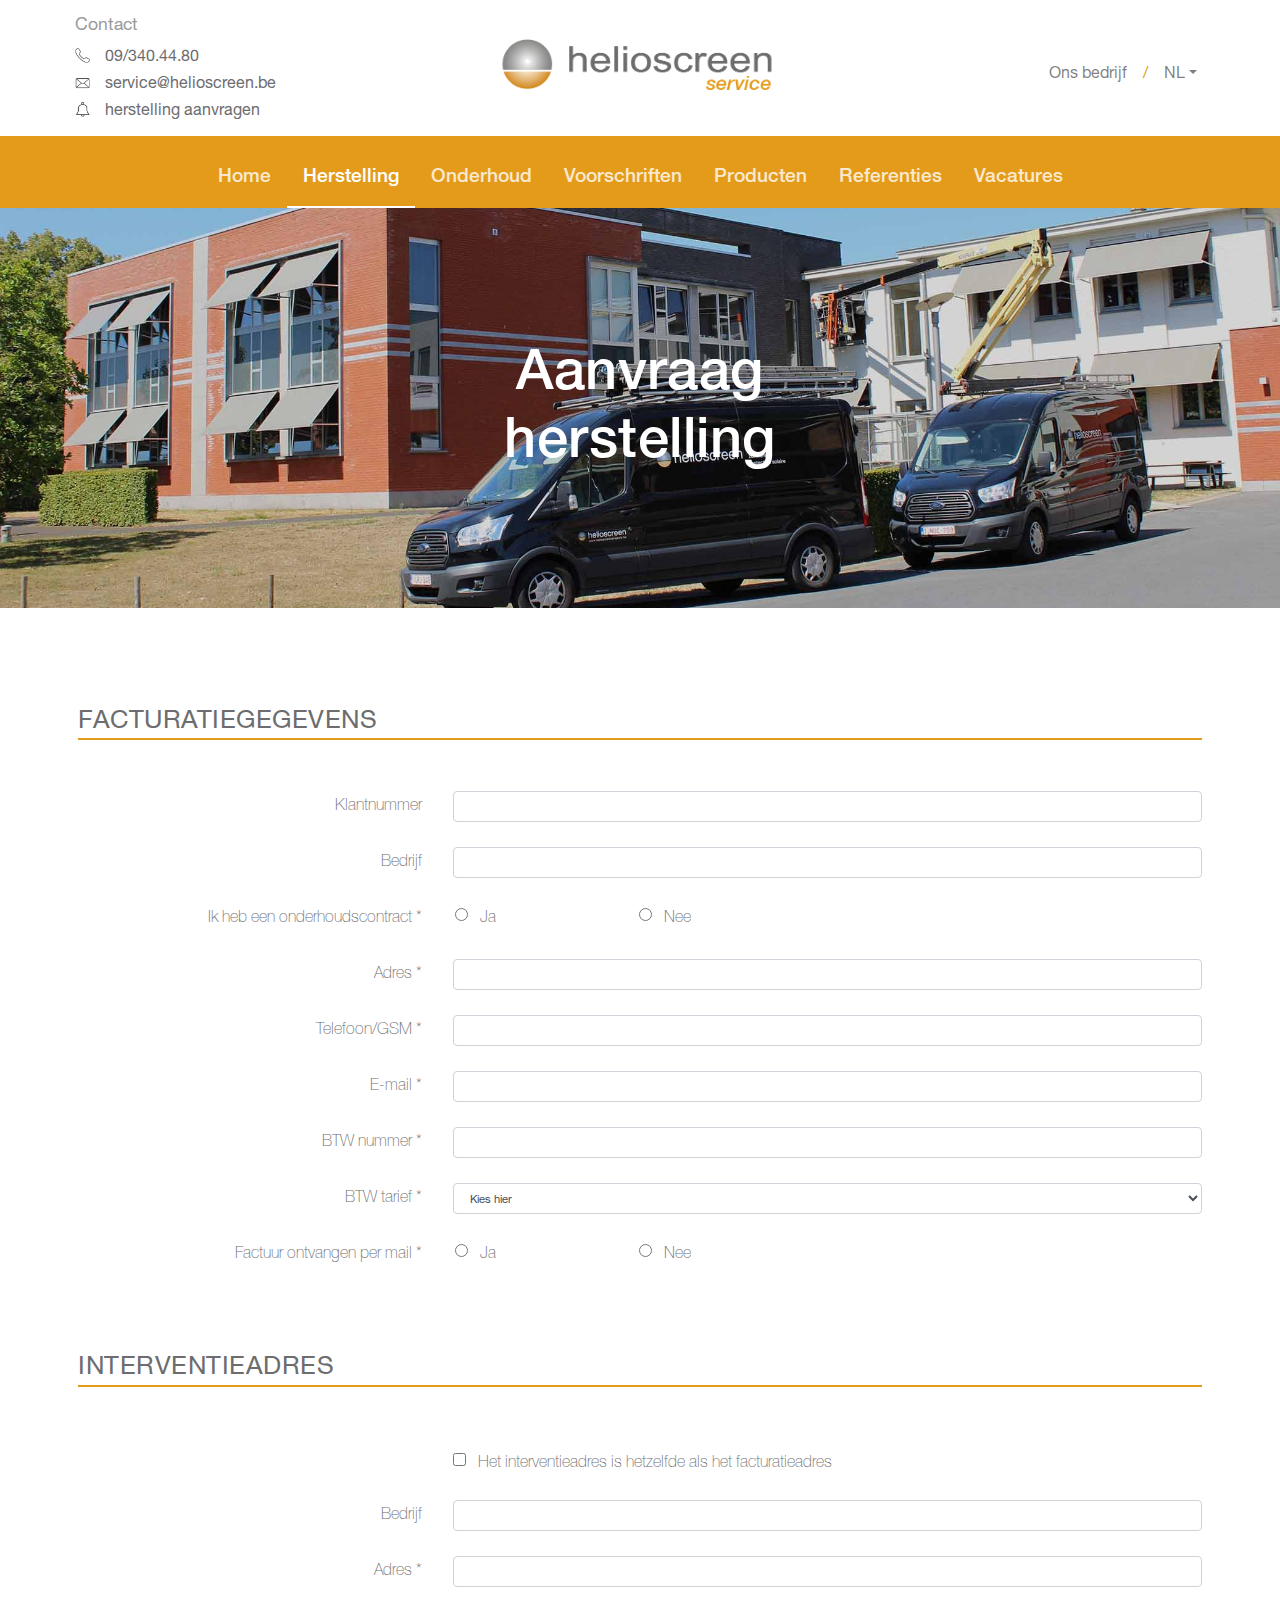
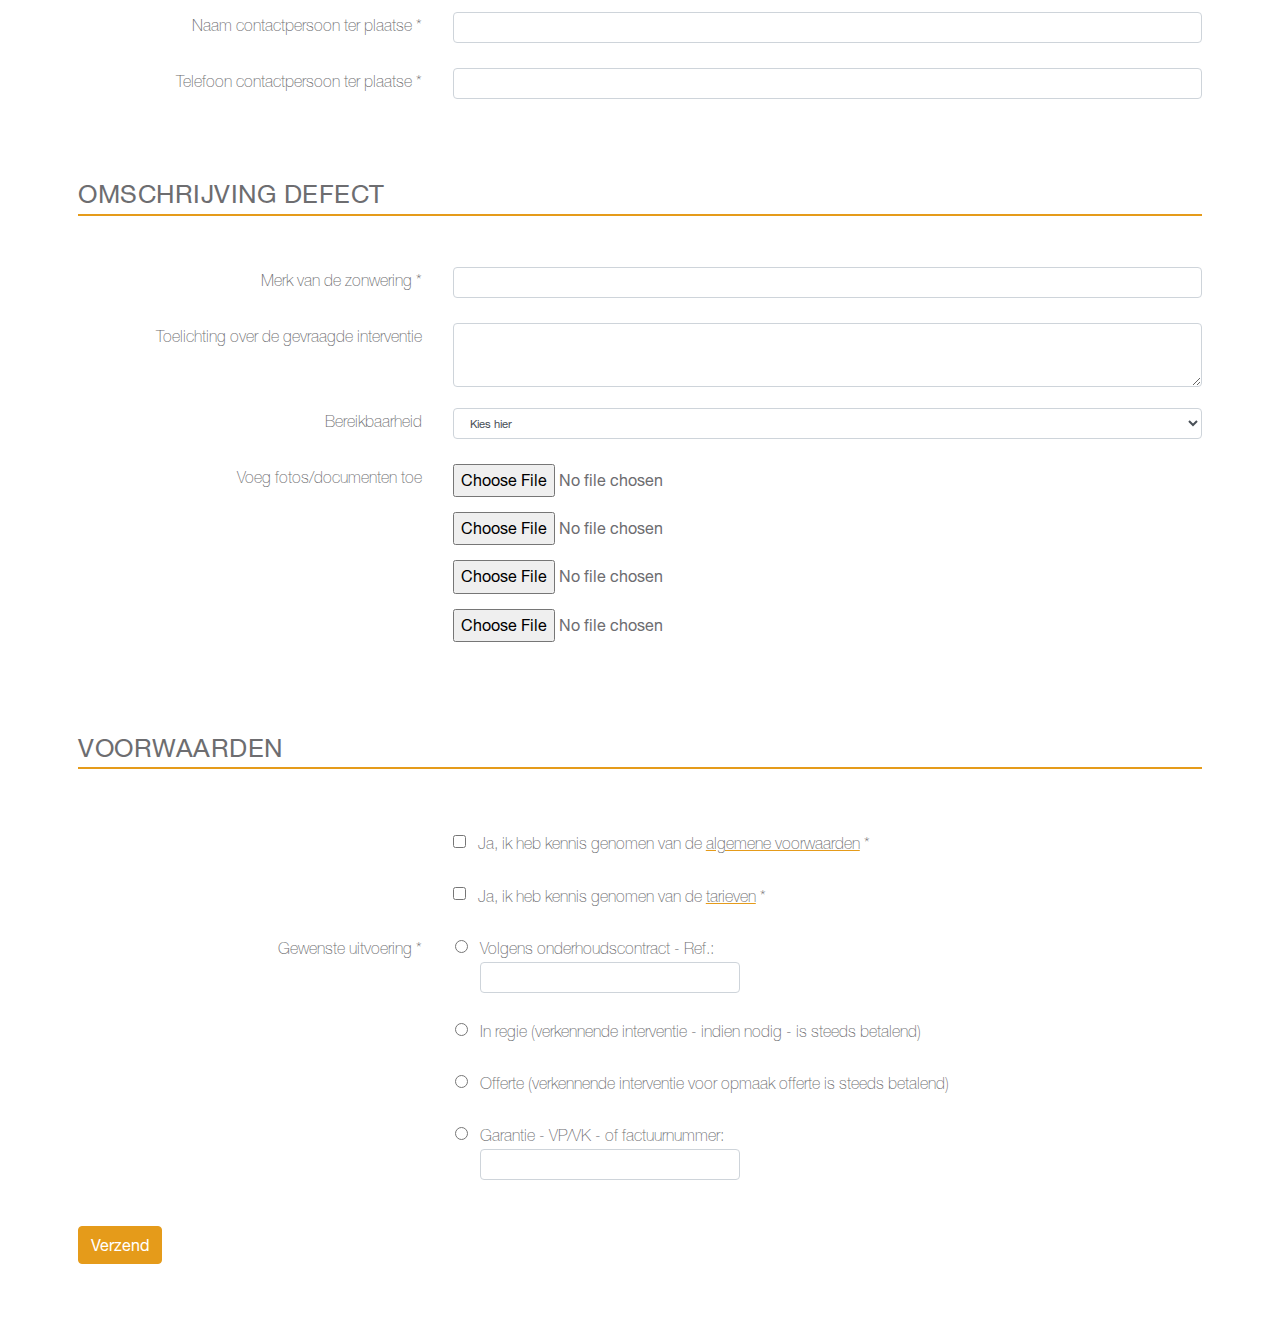
==== aanvraag_herstelling.html @ 9476069d "Add files via upload" ====
<!doctype html>
<html lang="nl">

<head>
  <meta charset="UTF-8">
  <meta http-equiv="X-UA-Compatible" content="IE=edge">
  <meta name="viewport" content="width=device-width, initial-scale=1, shrink-to-fit=no, maximum-scale=1">
  <title>Herstellingaanvraag zonwering | Helioscreen Service</title>

  <!-- Styles-->
  <link rel="stylesheet" href="fonts/fonts.css" type="text/css">
  <link href="css/bootstrap.min.css?v=30" rel="stylesheet" type="text/css">
  <link href="css/styles.css?v=39" rel="stylesheet" type="text/css">

  <!--Favicon-->
  <link rel="icon" type="image/png" href="images/favIcon.png">
</head>

<body>
  <header>
    <div class="nav-desktop container-content">
      <nav class="navbar navbar-expand-sm navbar-light bg-light navbar-top">
        <div class="top-infobar w-100 order-1 order-sm-0">
          <ul class="navbar-nav mr-auto">
            <li class="nav-item">
              <div class="nav-contact">
                <h4 data-translate="contact">Contact</h4>
                <p class="phoneIcon"> <a href="tel:093404480">09/340.44.80</a></p>
                <p class="mailIcon"> <a href="mailto:service@helioscreen.be">service@helioscreen.be</a></p>
                <p class="notificationIcon"> <a class="lowercase href-language-update" href="aanvraag_herstelling.html"
                    data-translate="herstellingaanvragen">herstelling aanvragen</a> </p>
              </div>
            </li>
          </ul>
        </div>
        <a class="mx-auto order-0 href-language-update" href="index.html"><img src="images/topLogo.png"
            alt="Helioscreen Projects" class="brandLogo"></a>
        <div class="top-infobar w-100 order-3">
          <ul class="navbar-nav ml-auto">
            <li class="nav-item"> <a class="nav-link nav-link-right-separated"
                href="http://www.helioscreen-projects.be/nl/home/" data-translate="onsbedrijf">Ons bedrijf</a> </li>
            <li class="nav-item dropdown"> <a class="nav-link  dropdown-toggle dropdown-toggle-language uppercase"
                href="http://example.com" id="dropdown09" data-toggle="dropdown" aria-haspopup="true"
                aria-expanded="false">NL</a>
              <div class="dropdown-menu dropdown-menu-right" aria-labelledby="dropdown09"> <a class="dropdown-item"
                  href="#fr" onclick="change_lang(1)"><span class=""> </span> Français</a> <a class="dropdown-item"
                  href="#nl" onclick="change_lang(0)"><span class=""> </span> Nederlands</a> </div>
            </li>
          </ul>
        </div>
      </nav>
    </div>
    <nav class="nav flex-column nav-secondary nav-desktop">
      <ul class="nav justify-content-center">
        <li class="nav-item"> <a class="nav-link href-language-update" href="index.html">Home</a> </li>
        <li class="nav-item activeBorder"> <a class="nav-link active" href="herstelling.html"
            data-translate="herstelling">Herstelling</a> </li>
        <li class="nav-item"> <a class="nav-link href-language-update" href="onderhoud.html"
            data-translate="onderhoud">Onderhoud</a> </li>
        <li class="nav-item"> <a class="nav-link href-language-update" href="voorschriften.html"
            data-translate="voorschriften">Voorschriften</a> </li>
        <li class="nav-item"> <a class="nav-link" href="http://www.helioscreen-projects.be"
            data-translate="producten">Producten</a> </li>
        <li class="nav-item"> <a class="nav-link href-language-update" href="referenties.html"
            data-translate="referenties">Referenties</a> </li>
        <li class="nav-item"> <a class="nav-link href-language-update" href="vacatures.html"
            data-translate="vacatures">Vacatures</a>
        </li>
      </ul>
    </nav>
    <div class="nav-mobile">
      <nav class="navbar sticky-top  navbar-expand-lg navbar-light bg-light"> <a class="navbar-brand" href="#"><img
            src="images/topLogo.png" alt="Helioscreen Projects" class="brandLogo"></a>
        <button class="navbar-toggler" type="button" data-toggle="collapse" data-target="#navbarNavDropdown"
          aria-controls="navbarNavDropdown" aria-expanded="false" aria-label="Toggle navigation"> <span
            class="navbar-toggler-icon"></span> </button>
        <div class="collapse navbar-collapse" id="navbarNavDropdown">
          <ul class="navbar-nav">
            <div class="dropdown-divider"></div>
            <li class="nav-item"> <a class="nav-link href-language-update" href="index.html">Home</a> </li>
            <div class="dropdown-divider"></div>
            <li class="nav-item active"> <a class="nav-link herstelling href-language-update"
                href="herstelling.html">Herstelling</a>
            </li>
            <div class="dropdown-divider"></div>
            <li class="nav-item"> <a class="nav-link href-language-update" href="onderhoud.html"
                data-translate="onderhoud">Onderhoud</a> </li>
            <div class="dropdown-divider"></div>
            <li class="nav-item"> <a class="nav-link href-language-update" href="voorschriften.html"
                data-translate="voorschriften">Voorschriften</a> </li>
            <div class="dropdown-divider"></div>
            <li class="nav-item"> <a class="nav-link" href="http://www.helioscreen-projects.be"
                data-translate="producten">Producten</a>
            </li>
            <div class="dropdown-divider"></div>
            <li class="nav-item"> <a class="nav-link href-language-update" href="referenties.html"
                data-translate="referenties">Referenties</a> </li>
            <div class="dropdown-divider"></div>
            <li class="nav-item"> <a class="nav-link href-language-update" href="vacatures.html"
                data-translate="vacatures">Vacatures</a> </li>
            <div class="dropdown-divider"></div>
            <li class="nav-item"> <a class="nav-link" href="http://www.helioscreen-projects.be/nl/home/"
                data-translate="onsbedrijf">Ons bedrijf</a>
            </li>
            <div class="dropdown-divider"></div>
            <li class="nav-item dropdown"> <a class="nav-link dropdown-toggle dropdown-toggle-language uppercase"
                href="#" id="navbarDropdownMenuLink" role="button" data-toggle="dropdown" aria-haspopup="true"
                aria-expanded="false"> NL </a>
              <div class="dropdown-menu" aria-labelledby="navbarDropdownMenuLink"> <a class="dropdown-item" href="#fr"
                  onclick="change_lang(1)" data-toggle="collapse" data-target=".navbar-collapse.show">Français</a>
                <div class="dropdown-divider"></div>
                <a class="dropdown-item" href="#nl" onclick="change_lang(0)" data-toggle="collapse"
                  data-target=".navbar-collapse.show">Nederlands</a>
              </div>
            </li>
          </ul>
        </div>
      </nav>
    </div>
  </header>
  <main>
    <section class="banner-container">
      <div class="banner banner-secondary bannerRepair">
        <div class="banner-title-secondary">
          <h1 data-translate="aanvraagherstelling">Aanvraag herstelling</h1>
        </div>
      </div>
    </section>
    <section class="container-content">

      <div class="container-content-form">
        <form class="needs-validation" novalidate action="https://formspree.io/xzbazrel" method="POST" id="form1">
          <div class="row">
            <h2 class="col-sm-12" data-translate="facturatiegegevens"> Facturatiegegevens </h2>
          </div>
          <div class="form-group row">
            <div class="col-sm-12 col-md-4">
              <label for="inputfield1" data-translate="klantnummer">Klantnummer</label>
            </div>
            <input type="text" class="form-control col-sm-12 col-md-8" id="inputfield1" placeholder="" value=""
              name="Klantnummer">
            <div class="invalid-feedback" data-translate="veldError"> Veld niet correct ingevuld </div>
          </div>
          <div class="form-group row">
            <div class="col-sm-12 col-md-4">
              <label for="inputfield2" data-translate="bedrijf">Bedrijf</label>
            </div>
            <input type="text" class="form-control col-sm-12 col-md-8" id="inputfield2" placeholder="" value=""
              name="Bedrijf">
            <div class="invalid-feedback" data-translate="veldError"> Veld niet correct ingevuld </div>
          </div>
          <div class="form-group validate-me row">
            <div class="col-sm-12 col-md-4">
              <label for="exampleInputEmail1" data-translate="ikhebeenonderhoudscontract">Ik heb
                een onderhoudscontract
                *</label>
            </div>
            <div class="form-check col-3 col-sm-2">
              <input class="form-check-input validate-radio" type="radio" name="Onderhoudscontract"
                id="onderhoudsContractJa" value="Ja" required
                onclick="removeDiv(this); checkInputValiditySubmission(this)">
              <div class="">
                <label class="form-check-label" for="onderhoudsContractJa" data-translate="ja"
                  id="onderhoudsContractJaLabel"> Ja </label>
              </div>

            </div>
            <div class="form-check col-3  col-sm-2">
              <input class="form-check-input validate-radio" type="radio" name="Onderhoudscontract"
                id="onderhoudsContractNee" value="Nee" required
                onclick="addDiv(this); checkInputValiditySubmission(this)">
              <div class="">
                <label class="form-check-label" for="onderhoudsContractNee" data-translate="nee"
                  id="onderhoudsContractNeeLabel"> Nee </label>
              </div>
            </div>
          </div>
          <div class="form-group row needsDisplayHidden" id="needsMaintenance">
            <div class="col-sm-12 col-md-4">
              <label for="exampleInputEmail2" data-translate="ikwileenonderhoudscontract">Ik wil graag een
                vrijblijvend onderhoudsvoorstel</label>
            </div>
            <div class="form-check col-3 col-sm-2">
              <input class="form-check-input " type="radio" name="Ik wil een onderhoudscontract"
                id="needsMaintenanceTrue" value="Ja">
              <div class="">
                <label class="form-check-label" for="needsMaintenanceTrue" data-translate="ja"> Ja </label>
              </div>
              <div class="invalid-feedback col-12 " data-translate="veldError" for="exampleRadios11"> Veld niet correct
                ingevuld </div>
            </div>
            <div class="form-check col-3 col-sm-2">
              <input class="form-check-input" type="radio" name="Ik wil een onderhoudscontract"
                id="needsMaintenanceFalse" value="Nee">
              <div class="">
                <label class="form-check-label" for="needsMaintenanceFalse" data-translate="nee"> Nee </label>
              </div>
            </div>
          </div>
          <div class="form-group validate-me row">
            <div class="col-sm-12 col-md-4">
              <label for="billingAddress" data-translate="adres*">Adres *</label>
            </div>
            <input type="text" class="form-control col-sm-12 col-md-8" id="billingAddress" placeholder="" value=""
              name="Facturatie Adres" required>
            <div class="invalid-feedback" data-translate="veldError"> Veld niet correct ingevuld </div>
          </div>
          <div class="form-group validate-me row">
            <div class="col-sm-12 col-md-4">
              <label for="billingTel" data-translate="tel*">Telefoon/GSM *</label>
            </div>
            <input type="tel" class="form-control col-sm-12 col-md-8" id="billingTel" placeholder="" value=""
              name="Telefoon Facturatie" required>
            <div class="invalid-feedback" data-translate="veldError"> Veld niet correct ingevuld </div>
          </div>
          <div class="form-group validate-me row">
            <div class="col-sm-12 col-md-4">
              <label for="billingEmail">E-mail *</label>
            </div>
            <input type="email" class="form-control col-sm-12 col-md-8" id="billingEmail" placeholder="" value=""
              name="Email Facturatie" required>
            <div class="invalid-feedback" data-translate="veldError"> Veld niet correct ingevuld </div>
          </div>
          <div class="form-group validate-me row">
            <div class="col-sm-12 col-md-4">
              <label for="inputfield3" data-translate="btwnr*">BTW nummer *</label>
            </div>
            <input type="text" class="form-control col-sm-12 col-md-8" id="inputfield3" placeholder="" value=""
              name="BTW nummer Facturatie" required>
            <div class="invalid-feedback" data-translate="veldError"> Veld niet correct ingevuld </div>
          </div>
          <div class="form-group validate-me row">
            <div class="col-sm-12 col-md-4">
              <label for="exampleFormControlSelect1" data-translate="btwtarief">BTW
                tarief</label>
            </div>
            <select class="form-control col-sm-12 col-md-8" id="exampleFormControlSelect1" name="BTW tarief Facturatie"
              required>
              <option value="" selected disabled hidden data-translate="kieshier">Kies hier</option>
              <option value="6%">6%</option>
              <option value="12%">12%</option>
              <option value="21%">21%</option>
              <option value="Medecontractant" data-translate="medecontractant">Medecontractant</option>
              <option value="Ik weet het niet" data-translate="ikweethetniet">Ik weet het niet</option>
            </select>
            <div class="invalid-feedback" data-translate="veldError"> Veld niet correct ingevuld </div>
          </div>
          <div class="form-group validate-me row">
            <div class="col-sm-12 col-md-4">
              <label for="exampleInputEmail3" data-translate="factuurontvangenpermail">Factuur
                ontvangen per mail *</label>
            </div>
            <div class="form-check col-3 col-sm-2">
              <input class="form-check-input validate-radio" type="radio" name="Factuur per mail" id="exampleRadios5"
                value="Ja" required onClick="checkInputValiditySubmission(this)">
              <div class="">
                <label class="form-check-label" for="exampleRadios5" data-translate="ja" id="exampleRadios5Label"> Ja
                </label>
              </div>
            </div>
            <div class="form-check col-3 col-sm-2">
              <input class="form-check-input validate-radio" type="radio" name="Factuur per mail" id="exampleRadios6"
                value="Nee" required onClick="checkInputValiditySubmission(this)">
              <div class="">
                <label class="form-check-label" for="exampleRadios6" data-translate="nee" id="exampleRadios6Label"> Nee
                </label>
              </div>
            </div>
          </div>
          <div class="row">
            <h2 class="col-sm-12" data-translate="interventieadres"> Interventieadres </h2>
          </div>
          <div class="form-check left-check row">
            <div class=" col-0 col-md-4">


            </div>
            <div class="col-11 col-md-8 row ">

              <input type="checkbox" class="form-check-input" name="sameAddressCheck" id="exampleCheck1"
                onclick="FillBilling(this.form)">
              <label class="form-check-label col-11 col-md-8" for="exampleCheck1"
                data-translate="interventieadreszelfde">Het
                interventieadres
                is hetzelfde als het
                facturatieadres</label>

            </div>
          </div>

















          <div class="form-group row">
            <div class="col-sm-12 col-md-4">
              <label for="inputfield4" data-translate="bedrijf">Bedrijf</label>
            </div>
            <input type="text" class="form-control col-sm-12 col-md-8" id="inputfield4" placeholder="" value=""
              name="Bedrijf interventieadres">
            <div class="invalid-feedback" data-translate="veldError"> Veld niet correct ingevuld </div>
          </div>
          <div class="form-group validate-me row">
            <div class="col-sm-12 col-md-4">
              <label for="inputfield5" data-translate="adres*">Adres *</label>
            </div>
            <input type="text" class="form-control col-sm-12 col-md-8" name="workAddress" id="inputfield5"
              placeholder="" value="" required>
            <div class="invalid-feedback" data-translate="veldError"> Veld niet correct ingevuld </div>
          </div>
          <div class="form-group validate-me row">
            <div class="col-sm-12 col-md-4">
              <label for="inputfield6" data-translate="naamcontactterplaatse*">Naam
                contactpersoon ter plaatse
                *</label>
            </div>
            <input type="text" class="form-control col-sm-12 col-md-8" id="inputfield6" placeholder="" value=""
              name="Naam Contactpersoon ter plaatse" required>
            <div class="invalid-feedback" data-translate="veldError"> Veld niet correct ingevuld </div>
          </div>
          <div class="form-group validate-me row">
            <div class="col-sm-12 col-md-4">
              <label for="inputfield7" data-translate="telcontactterplaatse*">Telefoon/GSM contactpersoon ter
                plaatse *</label>
            </div>
            <input type="tel" class="form-control col-sm-12 col-md-8" id="inputfield7" placeholder="" value=""
              name="Telefoon Contactpersoon ter plaatse" required>
            <div class="invalid-feedback" data-translate="veldError"> Veld niet correct ingevuld </div>
          </div>
          <div class="row">
            <h2 class="col-sm-12" data-translate="omschrijvingdefect">Omschrijving defect</h2>
          </div>
          <div class="form-group validate-me row">
            <div class="col-sm-12 col-md-4">
              <label for="inputfield8" data-translate="merkzonwering">Merk van de
                zonwering *</label>
            </div>
            <input type="text" class="form-control col-sm-12 col-md-8" id="inputfield8" placeholder="" value=""
              name="Merk zonwering" required>
            <div class="invalid-feedback" data-translate="veldError"> Veld niet correct ingevuld </div>
          </div>
          <div class="form-group row">
            <div class="col-sm-12 col-md-4">
              <label for="exampleFormControlTextarea1" data-translate="toelichtinginterventie">Toelichting over de
                gevraagde
                interventie</label>
            </div>
            <textarea class="form-control col-sm-12 col-md-8" id="exampleFormControlTextarea1" rows="3" value=""
              name="Toelichting interventie"></textarea>
          </div>
          <div class="form-group row">
            <div class="col-sm-12 col-md-4">
              <label for="exampleFormControlSelect2" data-translate="bereikbaarheidzonwering">Bereikbaarheid</label>
            </div>
            <select class="form-control col-sm-12 col-md-8" id="exampleFormControlSelect2" name="Bereikbaarheid">
              <option value="" selected disabled hidden data-translate="kieshier">Kies hier</option>
              <option value="Gelijkvloers / Terras (evt met kleine trapladder" data-translate="gelijkvloers">
                Gelijkvloers
                /
                Terras (evt met kleine
                trapladder)</option>
              <option value="Hoogwerker" data-translate="hoogwerker">Hoogwerker</option>
              <option value="Gevelinstallatie" data-translate="gevelinstallatie">Gevelinstallatie</option>
              <option value="Ik weet het niet" data-translate="ikweethetniet">Ik weet het niet</option>
            </select>
          </div>
          <div class="form-group row">
            <div class="col-sm-12 col-md-4">
              <label for="exampleFormControlFile1" data-translate="voegfotostoe">Voeg foto's /
                documenten toe *</label>
            </div>
            <input type="file" class="form-control-file col-sm-12 col-md-8" id="exampleFormControlFile1">
            <div class="col-sm-0 col-md-4"></div>
            <input type="file" class="form-control-file col-sm-12 col-md-8" id="exampleFormControlFile2">
            <div class="col-sm-0 col-md-4"></div>
            <input type="file" class="form-control-file col-sm-12 col-md-8" id="exampleFormControlFile3">
            <div class="col-sm-0 col-md-4"></div>
            <input type="file" class="form-control-file col-sm-12 col-md-8" id="exampleFormControlFile4">
          </div>
          <div class="row">
            <h2 class="col-sm-12" data-translate="voorwaarden">Voorwaarden</h2>
          </div>
          <div class="form-check left-check validate-me row">
            <div class=" col-0 col-md-4">
            </div>
            <div class="col-11 col-md-8 row ">
              <input type="checkbox" class="form-check-input validate-check" name="Kennisgenomen met voorwaarden"
                id="exampleCheck2" value="Ja" required onClick="checkInputValidityChecked(this)">
              <label class="form-check-label col-11 col-md-8" for="exampleCheck2" data-translate="kennisvoorwaarden">Ja,
                ik heb
                kennis genomen
                van de <a class="underline" href="#" data-toggle="modal" data-target="#exampleModal2">algemene
                  voorwaarden</a>&nbsp;*</label>
            </div>
          </div>

          <div class="form-check left-check  validate-me row">
            <div class=" col-0 col-md-4">


            </div>
            <div class="col-11 col-md-8 row ">

              <input type="checkbox" class="form-check-input validate-check" name="Kennisgenomen met tarieven"
                id="exampleCheck3" value="Ja" required onClick="checkInputValidityChecked(this)">
              <label class="form-check-label col-11 col-md-8" for="exampleCheck3" data-translate="kennistarieven">Ja, ik
                heb
                kennis genomen
                van de <a class="underline" href="#" data-toggle="modal" data-target="#exampleModal">tarieven</a>&nbsp;*</label>

            </div>



          </div>
          <div class="form-group validate-me row">
            <div class="col-sm-12 col-md-4">
              <label for="exampleInputEmail4" data-translate="gewensteuitvoering">Gewenste
                uitvoering *</label>
            </div>
            <div class="form-check col-sm-12 col-md-8">
              <input class="form-check-input" type="radio" name="Gewenste uitvoering"
                id="gewensteUitvoeringRadioOnderhoudscontract" value="Volgens onderhoudscontract" required
                onclick="checkUitvoering(this)">
              <label class="form-check-label" for="gewensteUitvoeringRadioOnderhoudscontract"
                data-translate="volgensonderhoud"> Volgens onderhoudscontract </label>
              <input type="text" class="form-control smallInput" id="gewensteUitvoeringInputOnderhoudscontract"
                placeholder="" value="">
            </div>
            <div class="col-sm-0 col-md-4"></div>
            <div class="form-check col-sm-12 col-md-8">
              <input class="form-check-input" type="radio" name="Gewenste uitvoering" id="exampleRadios8"
                value="In regie" required onclick="checkUitvoering(this)">
              <label class="form-check-label" for="exampleRadios8" data-translate="inregie"> In regie (verkennende
                interventie - indien nodig - is steeds betalend) </label>
            </div>
            <div class="col-sm-0 col-md-4"></div>
            <div class="form-check col-sm-12 col-md-8">
              <input class="form-check-input" type="radio" name="Gewenste uitvoering" id="exampleRadios9"
                value="Offerte" required onclick="checkUitvoering(this)">
              <label class="form-check-label" for="exampleRadios9" data-translate="offerte"> Offerte (verkennende
                interventie voor opmaak offerte is steeds betalend) </label>
            </div>
            <div class="col-sm-0 col-md-4"></div>
            <div class="form-check col-sm-12 col-md-8">
              <input class="form-check-input" type="radio" name="Gewenste uitvoering"
                id="gewensteUitvoeringRadioGarantie" value="Garantie" required onclick="checkUitvoering(this)">
              <label class="form-check-label" for="gewensteUitvoeringRadioGarantie" data-translate="garantie"> Garantie
                - VP/VK - of factuurnummer: </label>
              <input type="text" class="form-control smallInput" id="gewensteUitvoeringInputGarantie" placeholder=""
                value="" name="Garantie nummer">
            </div>
          </div>
          <div class="row">
            <button class="btn btn-primary " value="Send" data-translate="verzend">Verzend</button>
          </div>
          <div class="row">
            <div class="col-12 invalid-feedback-button submit-invisible" data-translate="veldErrorSubmit"
              id="submit-errormessage"> Formulier niet correct ingevuld </div>
          </div>

        </form>
        <form class="needs-validation" novalidate action="https://formspree.io/moqnwlje" method="POST" id="form2">
          <input type="text" class="form-control" id="adresNieuweKlant" placeholder="" value=""
            name="Adres nieuwe klant">
          <input type="text" class="form-control" id="telNieuweKlant" placeholder="" value=""
            name="Telefoon nieuwe klant">
          <input type="text" class="form-control" id="emailNieuweKlant" placeholder="" value=""
            name="E-mail nieuwe klant">
          <input type="text" class="form-control" id="onderhoudsContractInvisible" placeholder="" value="Nee"
            name="Ik heb een onderhoudscontract">
          <input type="text" class="form-control" id="onderhoudsContractInvisible2" placeholder="" value="Ja"
            name="Ik wil een onderhoudscontract">
        </form>
      </div>
    </section>


    <!-- Modal voorwaarden-->
    <div class="modal fade" id="exampleModal2" tabindex="-1" role="dialog" aria-labelledby="exampleModalLabel"
      aria-hidden="true">
      <div class="modal-dialog" role="document">
        <div class="modal-content">
          <div class="modal-header">
            <h5 class="modal-title" id="exampleModalLabel">Algemene voorwaarden</h5>
            <button type="button" class="close" data-dismiss="modal" aria-label="Close">
              <span aria-hidden="true">&times;</span>
            </button>
          </div>
          <div class="modal-body">
            <p>Lorem ipsum dolor sit amet consectetur adipisicing elit. Tempora impedit, voluptas ipsam nihil fuga nesciunt delectus similique laboriosam consequatur neque natus exercitationem sequi recusandae saepe porro. Sequi omnis molestias beatae!</p>
          </div>
          <div class="modal-footer">
            
            <button type="button" class="btn btn-primary" data-dismiss="modal">OK</button>
          </div>
        </div>
      </div>
    </div>

    <!-- Modal tarieven-->
    <div class="modal fade" id="exampleModal" tabindex="-1" role="dialog" aria-labelledby="exampleModalLabel"
      aria-hidden="true">
      <div class="modal-dialog" role="document">
        <div class="modal-content">
          <div class="modal-header">
            <h5 class="modal-title" id="exampleModalLabel" data-translate="tarieven0">Tarieven Helioscreen</h5>
            <button type="button" class="close" data-dismiss="modal" aria-label="Close">
              <span aria-hidden="true">&times;</span>
            </button>
          </div>
          <div class="modal-body">

            <!-- <p data-translate="tarieven1">Interventietarief aanvaard door aanvrager:<br></p> -->
            <p data-translate="tarieven2">Werkuren (standaard 2 technici): €62,50/u/technicus<br></p>
            <p data-translate="tarieven3">Verplaatsing Antwerpen, Brabant, Oost-Vlaanderen: €125,00 <br></p>
            <p data-translate="tarieven4">Verplaatsing Limburg, West-Vlaanderen: €180,00<br></p>
          </div>
          <div class="modal-footer">
            
            <button type="button" class="btn btn-primary" data-dismiss="modal">OK</button>
          </div>
        </div>
      </div>
    </div>
  </main>

  <!-- jQuery (necessary for Bootstrap's JavaScript plugins) -->
  <script src="js/jquery-3.4.1.min.js"></script>

  <!-- Include all compiled plugins (below), or include individual files as needed -->
  <script src="js/popper.min.js"></script>
  <script src="js/bootstrap-4.4.1.js"></script>

  <!-- Extra Javascript -->
  <script src="js/translator.js?v=34"></script>
  <script src="js/fillBilling.js?v=30"></script>
  <script src="js/submitForms.js?v=30"></script>
  <script src="js/addRemoveDiv.js?v=30"></script>

  <!-- Smooth scrolling in IE -->
  <script src="js/scrollFixIE.js"></script>
</body>

</html>
---- fonts/fonts.css ----
@font-face {
       font-family: 'HelveticaNeue-Roman';
       src: url('HelveticaNeue-Roman.eot?#iefix') format('embedded-opentype'), url('HelveticaNeue-Roman.otf') format('opentype'),
              url('HelveticaNeue-Roman.woff') format('woff'), url('HelveticaNeue-Roman.ttf') format('truetype'), url('HelveticaNeue-Roman.svg#HelveticaNeue-Roman') format('svg');
       font-weight: normal;
       font-style: normal;
}


@font-face {
  font-family: 'HelveticaNeue-Light';
  src: url('HelveticaNeue-Light.eot?#iefix') format('embedded-opentype'),  url('HelveticaNeue-Light.otf')  format('opentype'),
	     url('HelveticaNeue-Light.woff') format('woff'), url('HelveticaNeue-Light.ttf')  format('truetype'), url('HelveticaNeue-Light.svg#HelveticaNeue-Light') format('svg');
  font-weight: normal;
  font-style: normal;
}


@font-face {
  font-family: 'HelveticaNeue-Thin';
  src: url('HelveticaNeue-Thin.eot?#iefix') format('embedded-opentype'),  url('HelveticaNeue-Thin.otf')  format('opentype'),
	     url('HelveticaNeue-Thin.woff') format('woff'), url('HelveticaNeue-Thin.ttf')  format('truetype'), url('HelveticaNeue-Thin.svg#HelveticaNeue-Thin') format('svg');
  font-weight: normal;
  font-style: normal;
}



@font-face {
       font-family: 'HelveticaNeue-Medium';
       src: url('HelveticaNeue-Medium.eot?#iefix') format('embedded-opentype'), url('HelveticaNeue-Medium.otf') format('opentype'),
              url('HelveticaNeue-Medium.woff') format('woff'), url('HelveticaNeue-Medium.ttf') format('truetype'), url('HelveticaNeue-Medium.svg#HelveticaNeue-Medium') format('svg');
       font-weight: normal;
       font-style: normal;
}


@font-face {
       font-family: 'HelveticaNeue-Heavy';
       src: url('HelveticaNeue-Heavy.eot?#iefix') format('embedded-opentype'), url('HelveticaNeue-Heavy.otf') format('opentype'),
              url('HelveticaNeue-Heavy.woff') format('woff'), url('HelveticaNeue-Heavy.ttf') format('truetype'), url('HelveticaNeue-Heavy.svg#HelveticaNeue-Heavy') format('svg');
       font-weight: normal;
       font-style: normal;
}

@font-face {
       font-family: 'HelveticaNeue-HeavyCond';
       src: url('HelveticaNeue-HeavyCond.eot?#iefix') format('embedded-opentype'), url('HelveticaNeue-HeavyCond.otf') format('opentype'),
              url('HelveticaNeue-HeavyCond.woff') format('woff'), url('HelveticaNeue-HeavyCond.ttf') format('truetype'), url('HelveticaNeue-HeavyCond.svg#HelveticaNeue-HeavyCond') format('svg');
       font-weight: normal;
       font-style: normal;
}
---- css/styles.css ----
/*GLOBAL*/
/*General tags*/
html {
  font-size: 100%;
}

html, body {
  max-width: 100%;
  overflow-x: hidden;
}

body {
  font-family: 'HelveticaNeue-Roman';
  font-weight: 500;
  font-style: normal;
  color: #6d6d70;
  line-height: 1.7rem;
}

h1 {
  font-family: 'HelveticaNeue-Medium';
  font-size: 3.5rem;
  letter-spacing: 0.03rem;
}

h2 {
  font-family: 'HelveticaNeue-Roman';
  line-height: 1.5;
  font-size: 2.3rem;
  letter-spacing: 0.03rem;
}

h3 {
  font-family: 'HelveticaNeue-Roman';
  line-height: 1;
  font-size: 1.8rem;
  letter-spacing: 0.03rem;
}

h4 {
  font-family: 'HelveticaNeue-Roman';
  color: #9a9a9a;
  font-size: 1.1rem;
  font-style: normal;
}

p {
  font-family: 'HelveticaNeue-Roman';
  font-size: 1.4rem;
}

header p {
  font-size: 1rem;
  line-height: 1.7rem;
  margin-bottom: 0;
}

footer p {
  font-size: 0.9rem;
  line-height: 1.7rem;
  margin-bottom: 0;
}

a {
  color: #6d6d70;
}

a:hover {
  color: #e59b1a;
}


/*General*/
.uppercase {
  text-transform: uppercase;
}

.lowercase {
  text-transform: lowercase;
}

.firstLetter {
  text-transform: capitalize;
}

.underline {
  text-decoration: underline;
  text-decoration-color: #e59b1a;
}

/*Spacing*/
.container-content {
  margin: 0 auto;
  max-width: 1200px;
  padding-left: 1.2em;
  padding-right: 1.2em;
}

.container-content-description {
  margin: 0 auto;
  width: calc(58.3333333333% - 31.6666666667px);
}

.container-content-form {
  margin: 0 auto;
  padding-top: 40px;
  max-width: 1200px;
  padding-left: 1.2em;
  padding-right: 1.2em;
}

.container-content-form .row {
  
  margin-left: 0;
  margin-right: 0;
}

.section-margin-top {
  margin-top: 50px;
  margin-bottom: 30px;
}

/*Navbar*/
.nav-desktop {
  display: block;
}

.nav-mobile {
  display: none;
}

.nav-mobile .navbar-nav {
  margin-bottom: 10px;
}

.nav-link-right-separated::after {
  color: #e59b1a;
  content: '/';
  font-size: 1rem;
  position: relative;
  padding-left: 1em;
}

.nav-desktop .nav-link {
  color: rgba(255, 255, 255, 0.8);
  font-size: 1rem;
  margin-top: 1em;
  margin-bottom: 0.4em;
}

.nav-desktop .activeBorder {
  border-bottom-style: solid;
  border-bottom-color: rgba(255, 255, 255, 1);
  border-bottom-width: 2.5px;
}

.nav-desktop .active {
  color: rgba(255, 255, 255, 1);
}

.nav-desktop .brandLogo {
  height: 72px;
  width: 317px;
}

.nav-mobile .brandLogo {
  height: 52px;
  width: 228px;
}

.navbar-top {
  margin-top: 0.3em;
  margin-bottom: 0.3em;
}

.nav-secondary {
  background-color: #e59b1a;
  /* background-color: #7f7f7f; */
}

.nav-secondary .nav-link {
  color: rgba(255, 255, 255, 0.8);
  font-family: 'HelveticaNeue-Medium';
  font-size: 1.2rem;
  margin-top: 1em;
  margin-bottom: 0.4em;
}

.nav-secondary .nav-link:hover {
  color: #ffffff !important;
}

.nav-secondary .activeBorder {
  border-bottom-style: solid;
  border-bottom-color: rgba(255, 255, 255, 1);
  border-bottom-width: 2.5px;
}

.nav-secondary .active {
  color: rgba(255, 255, 255, 1);
}

.top-infobar {
  display: flex;
  -ms-flex-flow: row nowrap;
  flex-flow: row nowrap;
  flex-direction: row;
  flex-basis: auto;
  flex-wrap: nowrap;
  -ms-flex-pack: start;
  justify-content: flex-start;
}

.phoneIcon {
  background-image: url('../images/phone.png');
  background-repeat: no-repeat;
  background-size: 15px;
  background-position-y: center;
  padding-left: 30px;
  display: block;
}

.mailIcon {
  background-image: url('../images/mail.png');
  background-repeat: no-repeat;
  background-size: 15px;
  background-position-y: center;
  padding-left: 30px;
  display: block;
}

.notificationIcon {
  background-image: url('../images/notification.png');
  background-repeat: no-repeat;
  background-size: 15px;
  background-position-y: center;
  padding-left: 30px;
  display: block;
}

.phoneIconWhite {
  background-image: url('../images/phoneWhite.png');
  background-repeat: no-repeat;
  background-size: 15px;
  background-position-y: center;
  padding-left: 30px;
  display: block;
}

.mailIconWhite {
  background-image: url('../images/mailWhite.png');
  background-repeat: no-repeat;
  background-size: 15px;
  background-position-y: center;
  padding-left: 30px;
  display: block;
}

.notificationIconWhite {
  background-image: url('../images/notificationWhite.png');
  background-repeat: no-repeat;
  background-size: 15px;
  background-position-y: center;
  padding-left: 30px;
  display: block;
}

.notificationIconLight {
  background-image: url('../images/notificationLight.png');
  background-repeat: no-repeat;
  background-size: 22px, 15px;
  background-position-y: center;
  padding-left: 30px;
  display: block;
}

.nav .home {
  margin-right: 10px;
}

/*Carousel*/
.banner {
  position: absolute;
  top: 0;
  height: 500px;
  width: 100%;
  background-size: cover;
  background-repeat: no-repeat;
  background-position: center center;
  width: auto;
  position: relative;
  left: 0px;
  top: 0px;
}

.banner-secondary {
  position: absolute;
  top: 0;
  height: 400px;
  width: 1200px;
  left: 50%;
  transform: translate(-50%, 0);
}

.banner-container {
  position: relative;
  height: 400px;
  width: 100%;
}

.banner-container .banner {
  width: 100%;
}

.banner-button {
  visibility: hidden;
  height: 0px;
}

.banner-notification-button {
  position: absolute;
  top: 375px;
  left: 50%;
  transform: translate(-50%, 0);
  width: 200px;
  visibility: hidden;
}

.banner-notification-button a {
  color: #ffffff;
}

.banner-title {
  position: relative;
  height: 300px;
  box-sizing: unset;
  line-height: 100px;
  top: 80px;
  width: 1140px;
  left: 50%;
  transform: translate(-50%, 0);
}

.banner-title>h1 {
  color: rgba(255, 255, 255, 0.94);
  max-width: 58%;
}

.banner-title-secondary {
  width: 100%;
  padding-left: 0;
  padding-right: 0;
  position: relative;
  line-height: 100px;
  top: 50%;
  transform: translate(0, -50%);
}

.banner-title-secondary>h1 {
  color: rgba(255, 255, 255, 0.94);
  text-align: center;
  padding-left: 30%;
  padding-right: 30%;
}

.banner.banner1 {
  background-image: url(../images/slide1b.jpg);
}

.banner.banner2 {
  background-image: url(../images/slide2d.jpg);
}

.banner.banner3 {
  background-image: url(../images/slide3b.jpg);
}

.banner.banner4 {
  background-image: url(../images/slide4d.jpg);
}

.banner.banner-refs1 {
  background-image: url(../images/banner-refs-01.jpg);
}
.banner.banner-refs2 {
  background-image: url(../images/banner-refs-02.jpg);
}
.banner.banner-refs3 {
  background-image: url(../images/banner-refs-03.jpg);
}
.banner.banner-refs4 {
  background-image: url(../images/banner-refs-05.jpg);
}

.banner.bannerRepair {
  background-image: url(../images/partnersBackground3.jpg);
}

.banner.bannerReferences {
  background-image: url(../images/slide5b.jpg);
}

.banner.bannerMaintenance {
  background-image: url(../images/slideRepaird.jpg);
}

.banner.banner-partners {
  width: auto;
  position: relative;
  left: 0px;
  top: 0px;
  height: 450px;
  background-image: url(../images/banner-refs-01.jpg);



  /* Create the parallax scrolling effect */
  background-attachment: fixed;
  background-position: center;
  background-repeat: no-repeat;
  background-size: cover;
}

.banner-title-secondary h1 {
  color: rgba(255, 255, 255, 1);
  
}

/*Cards*/
.card {
  padding-right: 15px;
  padding-left: 15px;
}

.card-title {
  margin-bottom: 1.1em;
}

.card-text {
  font-size: 1rem;
  margin-top: 20px;
  color: #9a9a9a;
}

.card-footer {
  background-color: #ffffff;
  border-top: none;
  margin-bottom: 10px;
}

.card-margin {
  margin-bottom: 20px;
}

.card-double {
  width: 90%;
  margin-left: auto;
  margin-right: auto;
  
}

.card-body {
  padding-top: 0;
  padding-bottom: 40px;
}

/*Brands*/
.brands {
  position: relative;
  padding-right: 0;
  padding-left: 0;
}

.brands img {
  position: absolute;
  display: block;
  top: 50%;
  left: 50%;
  transform: translate(-50%, -50%);
}

.brands-container {
  width: 1200px;
  height: 100%;
  position: absolute;
  left: 50%;
  top: 50%;
  transform: translate(-50%, -50%);
  margin-left: auto;
  margin-right: auto;
  padding-top: 15px;
}

/*Footer*/
footer {
  margin-top: 40px;
  margin-bottom: 40px;
}

.social-icon {
  width: 50px;
  height: 50px;
  background-color: #6d6d70;
  border-radius: 100%;
}

.social-icon :hover,
.social-icon :focus,
.social-icon :active {
  background-color: #6d6d70;
}

.social-icon-white {
  width: 50px;
  height: 50px;
  background-color: #ffffff;
  border-radius: 100%;
}

.list-inline {
  position: absolute;
  padding-left: 0;
  width: 165px;
  list-style: none;
  margin-left: auto;
  margin-right: auto;
  margin-bottom: 0;
  left: 50%;
  top: 50%;
  transform: translate(-50%, -50%);
}

.list-inline>li {
  display: inline-block;
  padding-right: 15px;
  padding-left: 15px;
}

.footer-item {
  position: relative;
  min-height: 110px;
}

.footer-right>h4 {
  text-align: right;
}

.footer-right>p {
  text-align: right;
}

.footer-left>h4 {
  text-align: left;
}

.footer-left>p {
  text-align: left;
}

/*Page Description*/
.page-description {
  
  margin-bottom: 40px;
}

.page-description a {
  color: #e59b1a;
}


.page-description-container {
  position: relative;
  margin-left: 0;
  
  height: 340px;
}

.page-description-container h2 {
  margin-left: auto;
  margin-right: auto;
  margin-bottom: 0;
  height: 340px;
  display: table-cell;
  vertical-align: middle;

  font-family: 'HelveticaNeue-Thin';
  font-size: 1.5rem;
  line-height: 2.7rem;
  letter-spacing: 0.02rem;
  padding-right: 20%;
  text-align: left;
}

.page-description-picture-left h2 {
  text-align: right;
  padding-right: 0;
  padding-left: 20%;
}

#vacancies-description .page-description-picture-left h1 {
  text-align: left;
  padding-right: 0;
  padding-left: 20%;
}

.page-description-picture-right h2 {
  text-align: left;
  padding-left: 0;
  padding-right: 20%;
}

.page-description h2 li {
  padding-left: 10px;
}

.page-description-body {
  font-family: 'HelveticaNeue-Thin';
  font-size: 1.1rem;
  line-height: 2rem;
  letter-spacing: 0.02rem;
  margin-top: 10px;
}

.page-description > .row {

  margin-top: 100px;
  margin-bottom: 100px;
}


.page-description img {
  position: absolute;
  max-width: 340px;
}
.page-description-picture-left img {
  left: 15px;
  right: auto;
}

.page-description-picture-right img {
  right: 15px;
  left: auto;
}

/*Repair Form*/
.background-lightgrey {
  background-color: #f9f9f9;
}

.background-primary {
  background-color: #e59b1a;
}

form h2 {
  text-align: left;
  margin-top: 2em;
  margin-bottom: 2em;
  padding-bottom: 0em;
  padding-left: 0 !important;
  border-bottom: 2px solid #e59b1a;
  font-size: 1.6em;
  width: 100%;
  font-family: 'HelveticaNeue-Roman';
  text-transform: uppercase;
}

form label {
  color: #6d6d70;
  font-size: 1rem !important;
  text-align: right;
  width: 100%;
  padding-right: 1em;
  font-family: 'HelveticaNeue-Thin';
  font-weight: 500;
}


form .form-check label {
  text-align: left;
}

.form-check.left-check {
  display: flex;
  padding-left: 0;
}

.form-check.left-check label{
  
  margin-left: 10px;
}

.form-check .smallInput{
  
  margin-left: 10px;
}

.form-check.left-check label {
  text-align: left;
  padding-left: 0;
}

.left-check .form-check-input {
  
  margin-right: 25px;
}

.form-check-input {
  
  margin-left: -15px;
}

.needsDisplayHidden {
  display: none;
}

.needsDisplayDefault {
  display: flex;
}

.smallInput {
  width: 260px;
}

#form2 {
  display: none;
}

.invalid-feedback {
  text-align: right;
}

.invalid-feedback-button {
  text-align: left;
  color: #dc3545;
  padding-left: 0px;
  margin-top: 15px;
  margin-bottom: 20px;
}

.form-check-label {
  padding-left: 10px;
}


.was-validated .form-check-label.label-invalid {
  color: #dc3545;
}

.was-validated .form-check-label.label-invalid a {
  color: #dc3545;
}

.was-validated .form-check-label.label-valid {
  color: #28a745;
}

.was-validated .form-check-label.label-valid a {
  color: #28a745;
}

.submit-invisible {
  visibility: hidden;
}

.submit-visible {
  visibility: visible;
}



#exampleFormControlSelect2 option{
  height: 30px;
  padding-top: 7px;
}

/* Herstelling */
.report-repair-title {
  width: 100%;
  padding-top: 50px;
}
.report-repair-title > h3 {
  color: #ffffff;
  text-align: center;
  width: 500px;
  line-height: 1.5em;
  margin-left: auto;
  margin-right: auto;
  
}
.report-repair-title > .btn-lg {
  
  margin-left: auto;
  margin-right: auto;
  margin-top: 40px;
  margin-bottom: 60px;
  
}

.report-repair-title > .btn-lg:hover {
  
  color: #e59b1a;
  background-color: #ffffff;
  
}


.parallax-onderhoud {
  /* The image used */
  background-image: url("../images/slideRepaird.jpg");

  /* Set a specific height */
  

  /* Create the parallax scrolling effect */
  background-attachment: fixed;
  background-position: center;
  background-repeat: no-repeat;
  background-size: cover;
}

.parallax-onderhoud .row {
  padding-left: 20px;
  padding-right: 20px;
  padding-top: 80px;
  padding-bottom: 40px;
}

.parallax-onderhoud .card-margin {
  margin-bottom: 40px;
}

.parallax-onderhoud h3 {
  padding-top: 40px;
  line-height: 1.3em;
}

.parallax-onderhoud .col-auto {
  width: 26rem;
  height: 100% !important;
}

.parallax-onderhoud .card {
  height: 500px;
}

.parallax-onderhoud img {
  position: absolute;
  height: 100%;
}


.documentButtonLeft {
  position: relative;

  width: 70px;
  height: 70px;
  margin-left: auto;
  right: 20px;
  top: 0;
  bottom: 0;
}

.documentButtonRight {
  position: relative;

  width: 70px;
  height: 70px;
  
  margin-right: auto;
  right: 20px;
  top: 0;
  bottom: 0;
}

.documentButtonSection {

  height: 70px;
}

.documentButtonImage {

  width: 100%;
  height: 100%;
}

.pointerIndicator:hover {
  cursor: pointer;
}

.icon-left .documentText {
  width: 100%;
  font-size: 1rem;
  margin-top: -5px;
  margin-bottom: 0px;
  margin-right: 45px;
  color: #ffffff;
  text-align: right;
}

.icon-right .documentText {
  width: 100%;
  font-size: 1rem;
  margin-top: -5px;
  margin-bottom: 0px;
  margin-left: 1px;
  color: #ffffff;
  text-align: left;
}

.onderhoud-download .documentText {
  color: #6d6d70;
}

.background-primary .icon-left {
  padding-right: 0;
}

.background-primary .icon-right {
  
  padding-left: 40px;
}


.voorschriften-download {
  padding-bottom: 40px;
}

.voorschriften-download h3 {
  padding-bottom: 20px;
}


.onderhoud-download {
  padding-bottom: 40px;
}

.onderhoud-download h3 {
  padding-bottom: 20px;
  color: #6d6d70;
}

.onderhoud-download p {
  color: #6d6d70;
}

.onderhoud-download .icon-left {
  padding-right: 0;
}

.onderhoud-download .icon-right {
  
  padding-left: 40px;
}

#references-logos .container {
  margin-top: 200px;
}

#references-logos .col-lg-3 {
  margin-bottom: 20px;
}

#references-logos .img-fluid {
  top: 50%;
    
   
    -webkit-transform: translate(0, -50%);  
    transform: translate(0, -50%);   
}

#references-logos img {
  object-fit: contain;
}

#vacancies-contact h3 {
  padding-bottom: 20px;
}

#vacancies-contact label {
  text-align: left;
  color: #ffffff;
}

#vacancies-contact form {
  width: 100%;
}

#vacancies-contact button {
  margin-bottom: 50px;
}

#vacancies-description h1 {
  text-align: right;
  font-size: 2rem;
  margin-bottom: 0;
}

#vacancies-description h2 {
  display: block;
  text-align: left;
}

#vacancies-description .page-description-container {
  position: relative;
  margin-left: 0;
  
  height: auto;
}

#vacancies-description .page-description-container h2 {
  
  height: auto;
  
}

footer.background-primary {
  margin-top: 0;
  margin-bottom: 0;
  padding-top: 40px;
  padding-bottom: 40px;
}

footer.background-primary h4, footer.background-primary p, footer.background-primary a {
  color: #ffffff;
}

.modal h1 {
  font-size: 1.7rem;
}

.modal p {
  font-family: 'HelveticaNeue-Thin';
    font-size: 1rem;
}

.zorgtech {
  /* position: absolute; */
  right: 40px;
  left: auto;
  margin-left: auto;
  margin-right: 40px;
  
  margin-top: 115px;
  width: 150px;
  height: 58px;

  border-radius: 5px;
}


/* Bootstrap overrides*/
.bg-light {
  background-color: #ffffff !important;
}

.nav-link:hover {
  color: #e59b1a !important;
}

.navbar-light .navbar-nav .show>.nav-link {
  color: #e59b1a;
}

.dropdown-item {
  color: #6d6d70;
}

.dropdown-item:hover {
  color: #6d6d70 !important;
}

.dropdown-item:focus,
.dropdown-item:active {
  outline: none !important;
  background-color: #e59b1a;
}

.navbar-toggler:focus,
.navbar-toggler:active,
.navbar-toggler-icon:focus {
  outline: none !important;
  box-shadow: none;
}

.btn-primary {
  background-color: #e59b1a !important;
  border-color: #e59b1a !important;
}

.btn-primary:focus,
.btn-primary:active,
.btn-primary:checked {
  outline: none !important;
  box-shadow: none !important;
}

.btn:focus,
.btn:active,
.btn.active.focus,
.btn.active:focus {
  outline: none !important;
  background-color: #e59b1a;
  border-color: #e59b1a;
  box-shadow: none !important;
}

.btn-primary:hover {
  background-color: #6d6d70 !important;
  border-color: #6d6d70 !important;
}

.btn-outline-light {
  margin-top: 60px;
  border-width: 2px;
}

.form-group {
  margin-bottom: 1.3em;
}

.form-group label {
  color: #6d6d70;
}

.form-control {
  font-size: 0.7rem;
}

.form-control-file {
  padding-left: 0;
  margin-bottom: 15px;
}

.form-check  {
  margin-left: -3px;
}

.form-check.left-check {
  margin-top: 10px;
  margin-bottom: 25px;
}
.form-group .form-check.col-sm-12.col-md-8 {
  margin-bottom: 25px;
}

.img-thumbnail {
  border-width: 0;
  border-radius: 0.5rem;
}

@media (max-width: 1200px) {
  .banner-title {
    left: 30px;
    transform: translate(0, 0);
  }

  .brands-container {
    width: 100%;
  }

  .page-description {
    padding-left: 40px;
    padding-right: 40px;
  }

  .page-description-picture-left h2 {
    
    padding-left: 40px;
    margin-left: 20px;
  }

  #vacancies-description .page-description-picture-left h1 {
    padding-left: 40px;
    margin-left: 20px;
  }

  

  .page-description-picture-right h2 {
    padding-right: 40px;
  }

  
}

@media (max-width:991px) {
  h1 {
    font-size: 2.6rem;
  }

  .navbar {
    padding-top: 5px;
    padding-bottom: 0;
  }

  .nav-desktop {
    display: none;
  }

  .nav-mobile {
    display: block;
  }

  .nav-mobile .active .nav-link {
    color: #e59b1a !important;
  }

  .nav-mobile .dropdown-toggle {
    outline: none !important;
    box-shadow: none;
  }

  .banner {
    height: 400px;
    top: 0;
  }

  .banner-title {
    position: relative;
    width: 80%;
    left: 50%;
    transform: translate(-50%, 0);
    top: 0;
    height: 340px;
  }

  .banner-title>h1 {
    text-align: center;
    margin-left: auto;
    margin-right: auto;
    margin-bottom: 0;
    max-width: 80%;
    height: 340px;
    display: table-cell;
    vertical-align: middle;
  }

  .banner-readmore {
    display: none;
  }

  .banner-readmore-secondary {
    margin-top: -60px;
    margin-left: auto;
    margin-right: auto;
    display:block;
    width: 140px;
  }

  .banner-notification-button {
    visibility: visible;
  }

  .container-content-form {
    width: auto;
  }

  .page-description img {
    visibility: hidden;
  }

  .page-description-container {
    align-content: center;
    height: auto;
  }
  .page-description-container h2 {
    height: auto;
    text-align: center;
    padding-left: 0;
    padding-right: 0;
    margin-right: auto;
    margin-left: auto;
    display: block;
  }
  
  #vacancies-description .page-description-picture-left h1 {
    padding-left: 0;
    padding-right: 0;
    margin-right: auto;
    margin-left: auto;
  }

  .page-description-container ul {
    
    width: 70%;
    margin-right: auto;
    margin-left: 0;
  }

  .page-description-container li {
    
    text-align: left;
  }

  .page-description > .row {

    margin-top: 100px;
    margin-bottom: 100px;
  }

  .zorgtech {
    
    margin-top: 15px;
    margin-right: 30px;
    width: 70px;
    height: 28px;
  
  }
}

@media (max-width:767px) {

  .report-repair-title h3 {
    max-width: 90%;
  }

  h3 {
    font-size: 1.7rem;
  }

  .banner-title-secondary>h1 {
    
    padding-left: 10%;
    padding-right: 10%;
}

  .brands {
    height: 30%;
  }

  .brands img {
    max-height: 90%;
  }

  .footer-left {
    margin-bottom: 20px;
  }

  .footer-right {
    margin-top: 20px;
  }

  .footer-right>h4 {
    text-align: center;
  }

  .footer-right>p {
    text-align: center;
  }

  .footer-left>h4 {
    text-align: center;
  }

  .footer-left>p {
    text-align: center;
  }

  .phoneIcon {
    background-image: url();
    background-size: 0;
    padding-left: 0;
  }

  .mailIcon {
    background-image: url();
    background-size: 0;
    padding-left: 0;
  }

  .notificationIcon {
    background-image: url();
    background-size: 0;
    padding-left: 0;
  }

  .phoneIconWhite {
    background-image: url();
    background-size: 0;
    padding-left: 0;
  }

  .mailIconWhite {
    background-image: url();
    background-size: 0;
    padding-left: 0;
  }

  .notificationIconWhite {
    background-image: url();
    background-size: 0;
    padding-left: 0;
  }


  .form-group label {
    text-align: left;
  }

  .form-group .col-sm-12.col-md-4 {
    padding-left: 0;
  }

  .page-description {
    padding-right: 15px;
    padding-left: 15px;
  }

  .page-description-container h2 {
    font-size: 1.3rem;
  }

  .page-description-container ul {
    
    width: 80%;
  }

}

@media (max-width:490px) {


  h3 {
    font-size: 1.5rem;
  }

  .banner-title-secondary>h1 {
    
    padding-left: 5px;
    padding-right: 5px;
}

  h1 {
    font-size: 2rem;
  }

  .navbar {
    padding-left: 0;
  }

  .navbar-nav .nav-link {
    padding-left: 20px;
  }

  .banner-title {
    width: 100%;
  }

  .banner-title>h1 {
    padding-left: 20px;
    padding-right: 20px;
  }

  .parallax-onderhoud .col-auto {
    padding-left: 0;
    padding-right: 0;
  }

  .card-body {
    padding-left: 0;
    padding-right: 0;
  }

  .page-description-container ul {
    
    width: 100%;
  }

  .page-description-container h2 {
    font-size: 1.1rem;
    line-height: 1.9rem;
  }

  .page-description {
    padding-right: 0;
    padding-left: 0;
  }

  .form-group label {
    padding-right: 0;
  }

  .form-group .col-sm-12 {
    padding-right: 0;
  }

  .form-check .col-11 {
    padding-right: 0;
  }

  form h2 {
    font-size: 1.4em;
  }

  .container-content-form {
   
    padding-left: 0;
    padding-right: 0;
  }

  .parallax-onderhoud .card {
    height: auto;
  }

  
  
}
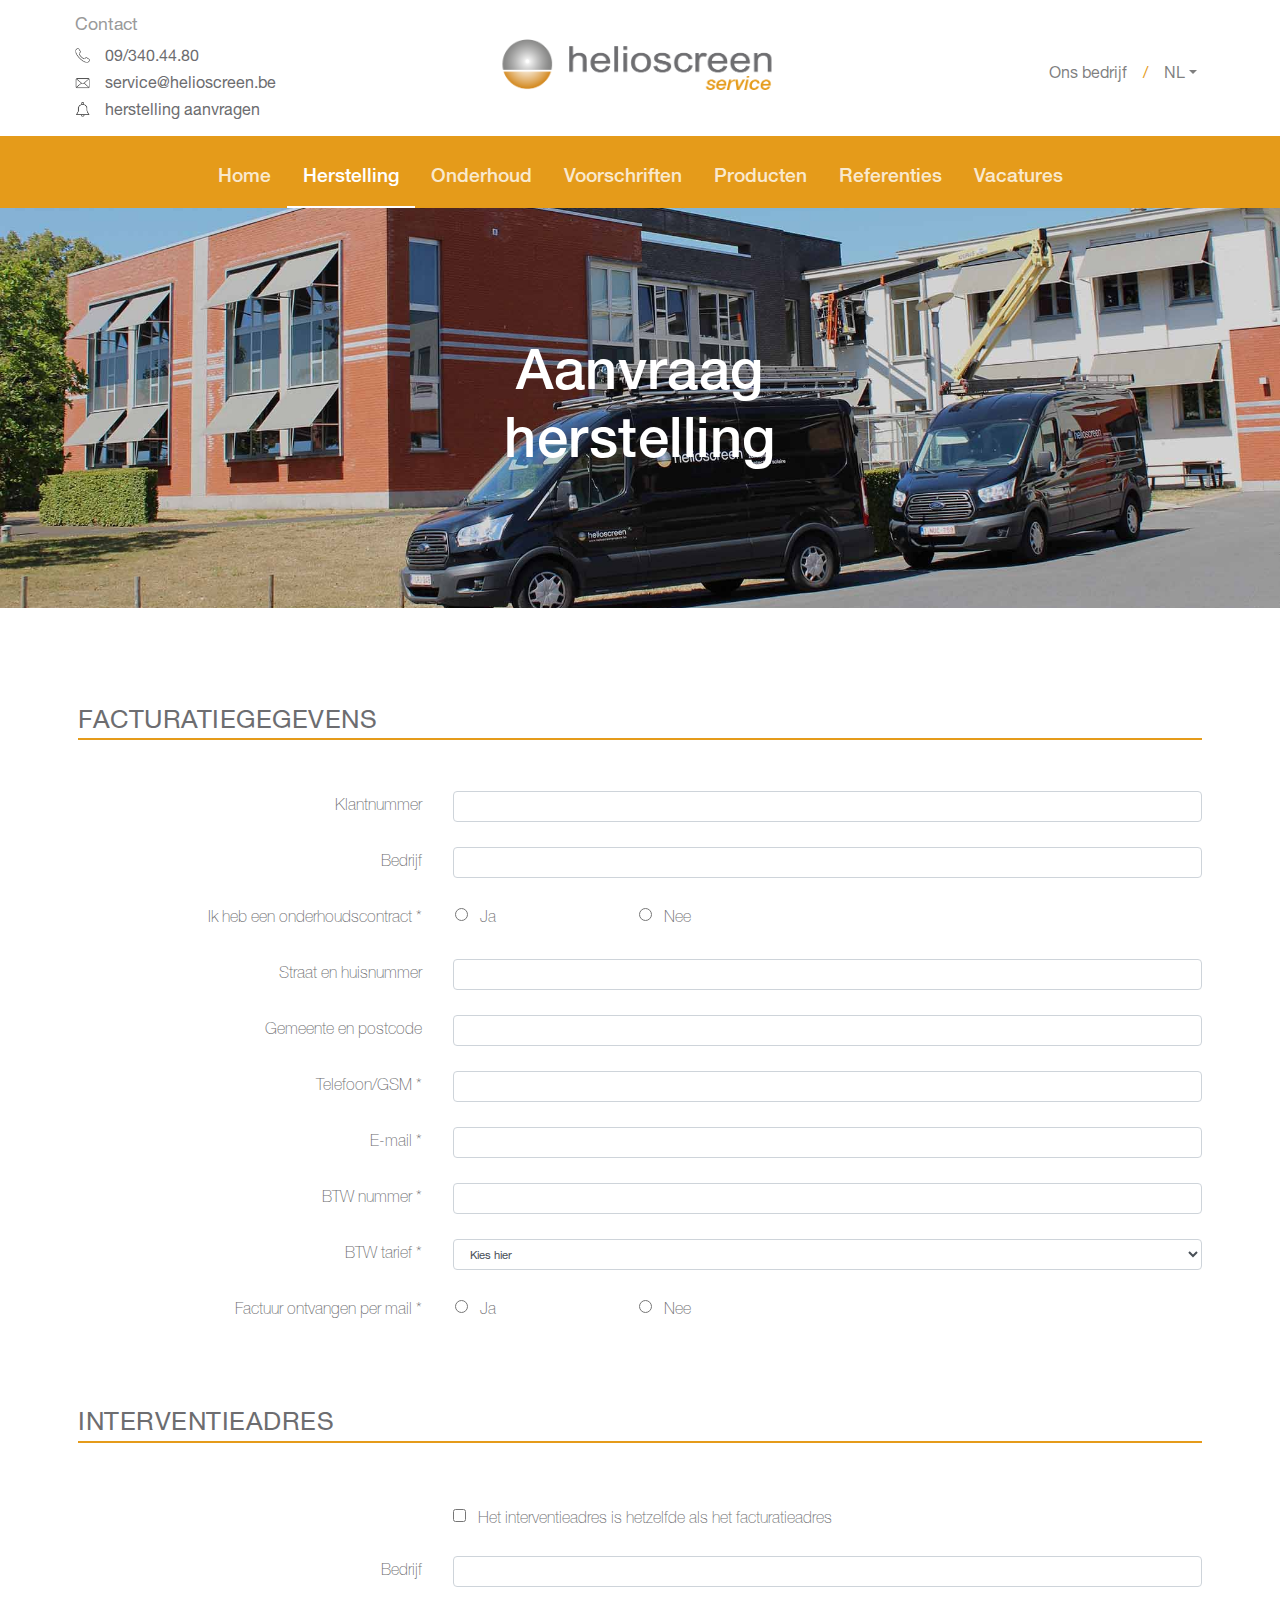
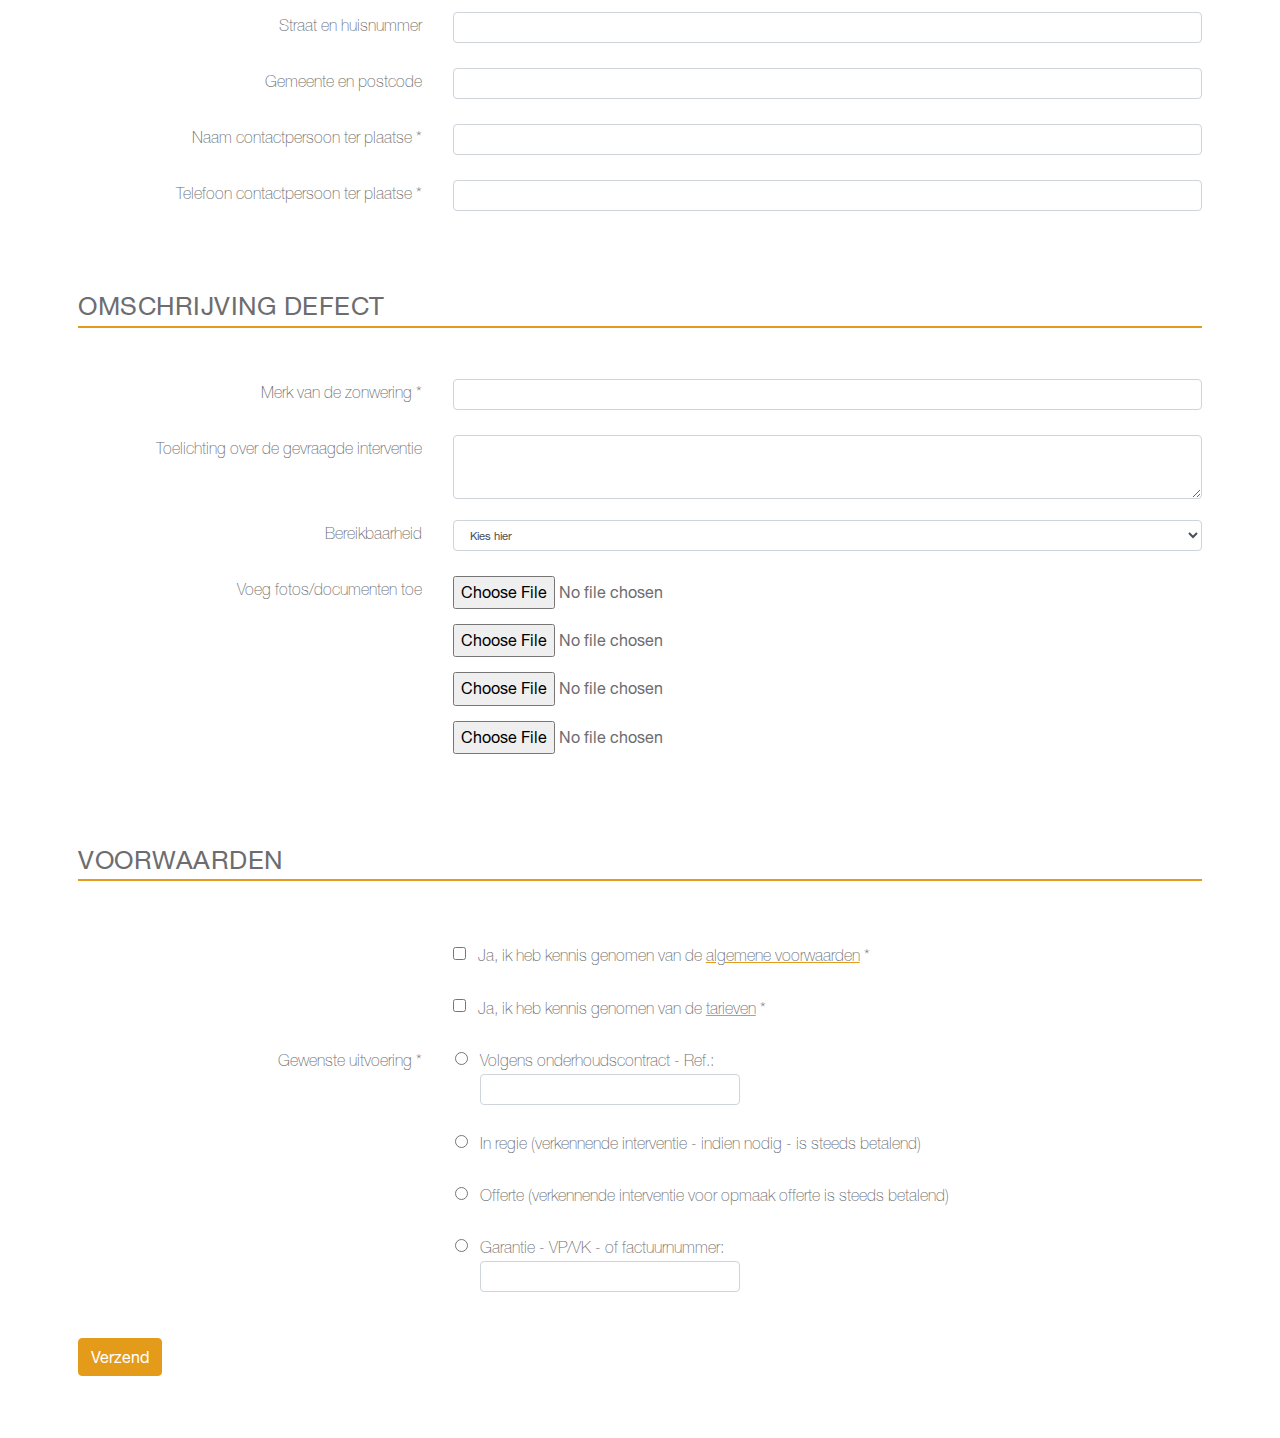
==== commit b9aef6d4: "Add files via upload" ====
--- a/aanvraag_herstelling.html
+++ b/aanvraag_herstelling.html
@@ -129,7 +129,7 @@
     <section class="container-content">
 
       <div class="container-content-form">
-        <form class="needs-validation" novalidate action="https://formspree.io/xzbazrel" method="POST" id="form1">
+        <form class="needs-validation" novalidate action="https://formspree.io/xvowzppp" method="POST" enctype="multipart/form-data" id="form1">
           <div class="row">
             <h2 class="col-sm-12" data-translate="facturatiegegevens"> Facturatiegegevens </h2>
           </div>
@@ -197,12 +197,23 @@
               </div>
             </div>
           </div>
-          <div class="form-group validate-me row">
-            <div class="col-sm-12 col-md-4">
-              <label for="billingAddress" data-translate="adres*">Adres *</label>
-            </div>
-            <input type="text" class="form-control col-sm-12 col-md-8" id="billingAddress" placeholder="" value=""
-              name="Facturatie Adres" required>
+
+
+
+          <div class="form-group validate-me row">
+            <div class="col-sm-12 col-md-4">
+              <label for="billingAddress1" data-translate="straatenhuis">Straat en huisnr. *</label>
+            </div>
+            <input type="text" class="form-control col-sm-12 col-md-8" id="billingAddress1" placeholder="" value=""
+              name="facturatieadresstraat" required>
+            <div class="invalid-feedback" data-translate="veldError"> Veld niet correct ingevuld </div>
+          </div>
+          <div class="form-group validate-me row">
+            <div class="col-sm-12 col-md-4">
+              <label for="billingAddress2" data-translate="gemeenteenpost">Gemeente en postcode *</label>
+            </div>
+            <input type="text" class="form-control col-sm-12 col-md-8" id="billingAddress2" placeholder="" value=""
+              name="facturatieadresgemeente" required>
             <div class="invalid-feedback" data-translate="veldError"> Veld niet correct ingevuld </div>
           </div>
           <div class="form-group validate-me row">
@@ -218,7 +229,7 @@
               <label for="billingEmail">E-mail *</label>
             </div>
             <input type="email" class="form-control col-sm-12 col-md-8" id="billingEmail" placeholder="" value=""
-              name="Email Facturatie" required>
+              name="_replyto" required>
             <div class="invalid-feedback" data-translate="veldError"> Veld niet correct ingevuld </div>
           </div>
           <div class="form-group validate-me row">
@@ -290,20 +301,6 @@
 
 
 
-
-
-
-
-
-
-
-
-
-
-
-
-
-
           <div class="form-group row">
             <div class="col-sm-12 col-md-4">
               <label for="inputfield4" data-translate="bedrijf">Bedrijf</label>
@@ -312,14 +309,27 @@
               name="Bedrijf interventieadres">
             <div class="invalid-feedback" data-translate="veldError"> Veld niet correct ingevuld </div>
           </div>
-          <div class="form-group validate-me row">
-            <div class="col-sm-12 col-md-4">
-              <label for="inputfield5" data-translate="adres*">Adres *</label>
-            </div>
-            <input type="text" class="form-control col-sm-12 col-md-8" name="workAddress" id="inputfield5"
-              placeholder="" value="" required>
-            <div class="invalid-feedback" data-translate="veldError"> Veld niet correct ingevuld </div>
-          </div>
+
+          <div class="form-group validate-me row">
+            <div class="col-sm-12 col-md-4">
+              <label for="fieldAddress1" data-translate="straatenhuis">Straat en huisnr. *</label>
+            </div>
+            <input type="text" class="form-control col-sm-12 col-md-8" id="fieldAddress1" placeholder="" value=""
+              name="werfadresstraat" required>
+            <div class="invalid-feedback" data-translate="veldError"> Veld niet correct ingevuld </div>
+          </div>
+          <div class="form-group validate-me row">
+            <div class="col-sm-12 col-md-4">
+              <label for="fieldAddress2" data-translate="gemeenteenpost">Gemeente en postcode *</label>
+            </div>
+            <input type="text" class="form-control col-sm-12 col-md-8" id="fieldAddress2" placeholder="" value=""
+              name="werfadresgemeente" required>
+            <div class="invalid-feedback" data-translate="veldError"> Veld niet correct ingevuld </div>
+          </div>
+
+
+
+
           <div class="form-group validate-me row">
             <div class="col-sm-12 col-md-4">
               <label for="inputfield6" data-translate="naamcontactterplaatse*">Naam
@@ -381,13 +391,13 @@
               <label for="exampleFormControlFile1" data-translate="voegfotostoe">Voeg foto's /
                 documenten toe *</label>
             </div>
-            <input type="file" class="form-control-file col-sm-12 col-md-8" id="exampleFormControlFile1">
+            <input type="file" class="form-control-file col-sm-12 col-md-8" id="exampleFormControlFile1" name="upload">
             <div class="col-sm-0 col-md-4"></div>
-            <input type="file" class="form-control-file col-sm-12 col-md-8" id="exampleFormControlFile2">
+            <input type="file" class="form-control-file col-sm-12 col-md-8" id="exampleFormControlFile2" name="upload_2">
             <div class="col-sm-0 col-md-4"></div>
-            <input type="file" class="form-control-file col-sm-12 col-md-8" id="exampleFormControlFile3">
+            <input type="file" class="form-control-file col-sm-12 col-md-8" id="exampleFormControlFile3" name="upload_3">
             <div class="col-sm-0 col-md-4"></div>
-            <input type="file" class="form-control-file col-sm-12 col-md-8" id="exampleFormControlFile4">
+            <input type="file" class="form-control-file col-sm-12 col-md-8" id="exampleFormControlFile4" name="upload_4">
           </div>
           <div class="row">
             <h2 class="col-sm-12" data-translate="voorwaarden">Voorwaarden</h2>
@@ -470,11 +480,14 @@
             <div class="col-12 invalid-feedback-button submit-invisible" data-translate="veldErrorSubmit"
               id="submit-errormessage"> Formulier niet correct ingevuld </div>
           </div>
+          <input type="hidden" name="_cc" value="Dimitri.Burgelman@helioscreen.be"/>
 
         </form>
-        <form class="needs-validation" novalidate action="https://formspree.io/moqnwlje" method="POST" id="form2">
-          <input type="text" class="form-control" id="adresNieuweKlant" placeholder="" value=""
-            name="Adres nieuwe klant">
+        <form class="needs-validation" novalidate action="https://formspree.io/mlepgrrp" method="POST" id="form2">
+          <input type="text" class="form-control" id="adresNieuweKlant1" placeholder="" value=""
+            name="Straat nieuwe klant">
+          <input type="text" class="form-control" id="adresNieuweKlant2" placeholder="" value=""
+            name="Gemeente nieuwe klant">
           <input type="text" class="form-control" id="telNieuweKlant" placeholder="" value=""
             name="Telefoon nieuwe klant">
           <input type="text" class="form-control" id="emailNieuweKlant" placeholder="" value=""
@@ -483,6 +496,7 @@
             name="Ik heb een onderhoudscontract">
           <input type="text" class="form-control" id="onderhoudsContractInvisible2" placeholder="" value="Ja"
             name="Ik wil een onderhoudscontract">
+            
         </form>
       </div>
     </section>
@@ -545,9 +559,9 @@
   <script src="js/bootstrap-4.4.1.js"></script>
 
   <!-- Extra Javascript -->
-  <script src="js/translator.js?v=34"></script>
+  <script src="js/translator.js?v=35"></script>
   <script src="js/fillBilling.js?v=30"></script>
-  <script src="js/submitForms.js?v=30"></script>
+  <script src="js/submitForms.js?v=31"></script>
   <script src="js/addRemoveDiv.js?v=30"></script>
 
   <!-- Smooth scrolling in IE -->
--- a/css/styles.css
+++ b/css/styles.css
@@ -380,7 +380,7 @@
 }
 
 .banner.banner-refs1 {
-  background-image: url(../images/banner-refs-01.jpg);
+  background-image: url(../images/banner-refs-01f.jpg);
 }
 .banner.banner-refs2 {
   background-image: url(../images/banner-refs-02.jpg);
@@ -410,7 +410,7 @@
   left: 0px;
   top: 0px;
   height: 450px;
-  background-image: url(../images/banner-refs-01.jpg);
+  background-image: url(../images/banner-refs-01f.jpg);
 
 
 
@@ -428,8 +428,8 @@
 
 /*Cards*/
 .card {
-  padding-right: 15px;
-  padding-left: 15px;
+  padding-right: 0;
+  padding-left: 0;
 }
 
 .card-title {
@@ -827,6 +827,8 @@
 
 .parallax-onderhoud .card-margin {
   margin-bottom: 40px;
+  padding-left: 0;
+  padding-right: 0;
 }
 
 .parallax-onderhoud h3 {
@@ -835,7 +837,7 @@
 }
 
 .parallax-onderhoud .col-auto {
-  width: 26rem;
+  width: 360px;
   height: 100% !important;
 }
 
@@ -1178,6 +1180,11 @@
 
   .page-description-picture-right h2 {
     padding-right: 40px;
+  }
+
+  .card {
+    padding-right: 15px;
+    padding-left: 15px;
   }
 
   
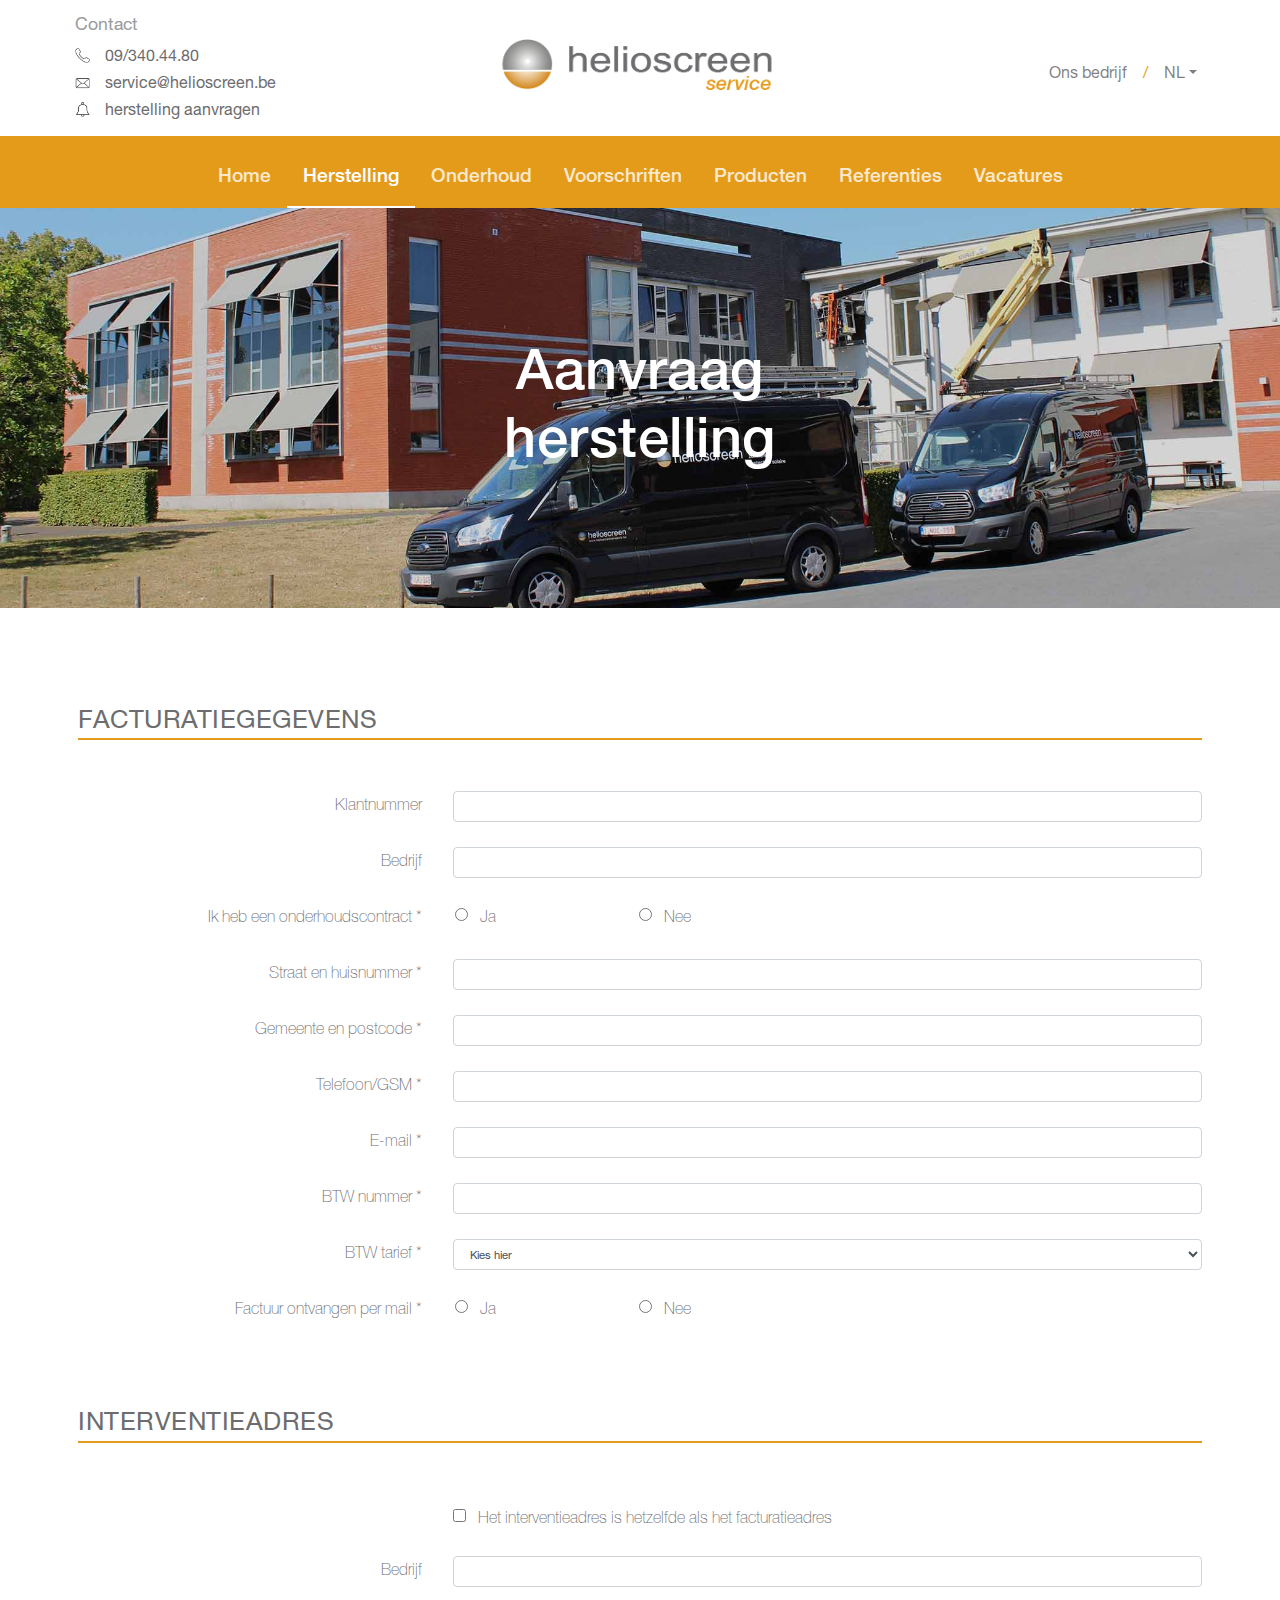
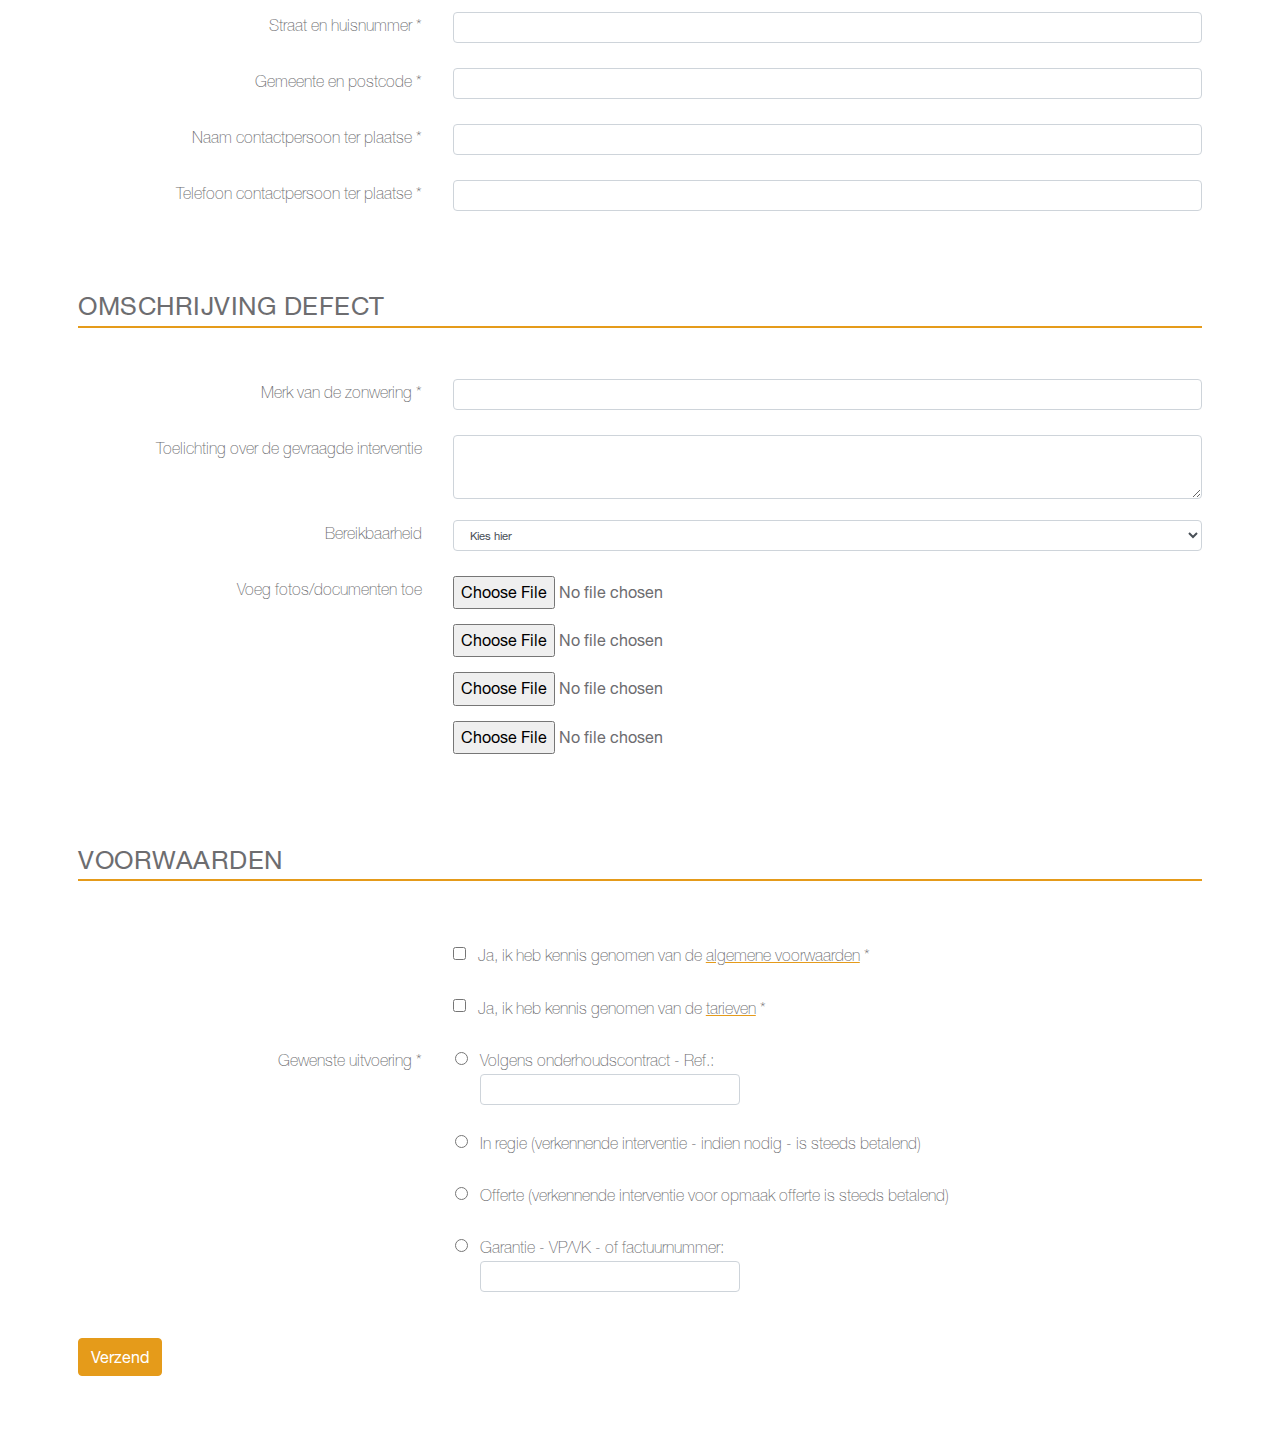
==== commit d17eae49: "Add files via upload" ====
--- a/aanvraag_herstelling.html
+++ b/aanvraag_herstelling.html
@@ -474,7 +474,7 @@
             </div>
           </div>
           <div class="row">
-            <button class="btn btn-primary " value="Send" data-translate="verzend">Verzend</button>
+            <button class="btn btn-primary " value="Send" data-translate="verzend" id="submitButton">Verzend</button>
           </div>
           <div class="row">
             <div class="col-12 invalid-feedback-button submit-invisible" data-translate="veldErrorSubmit"
@@ -559,9 +559,9 @@
   <script src="js/bootstrap-4.4.1.js"></script>
 
   <!-- Extra Javascript -->
-  <script src="js/translator.js?v=35"></script>
+  <script src="js/translator.js?v=36"></script>
   <script src="js/fillBilling.js?v=30"></script>
-  <script src="js/submitForms.js?v=31"></script>
+  <script src="js/submitForms.js?v=32"></script>
   <script src="js/addRemoveDiv.js?v=30"></script>
 
   <!-- Smooth scrolling in IE -->
